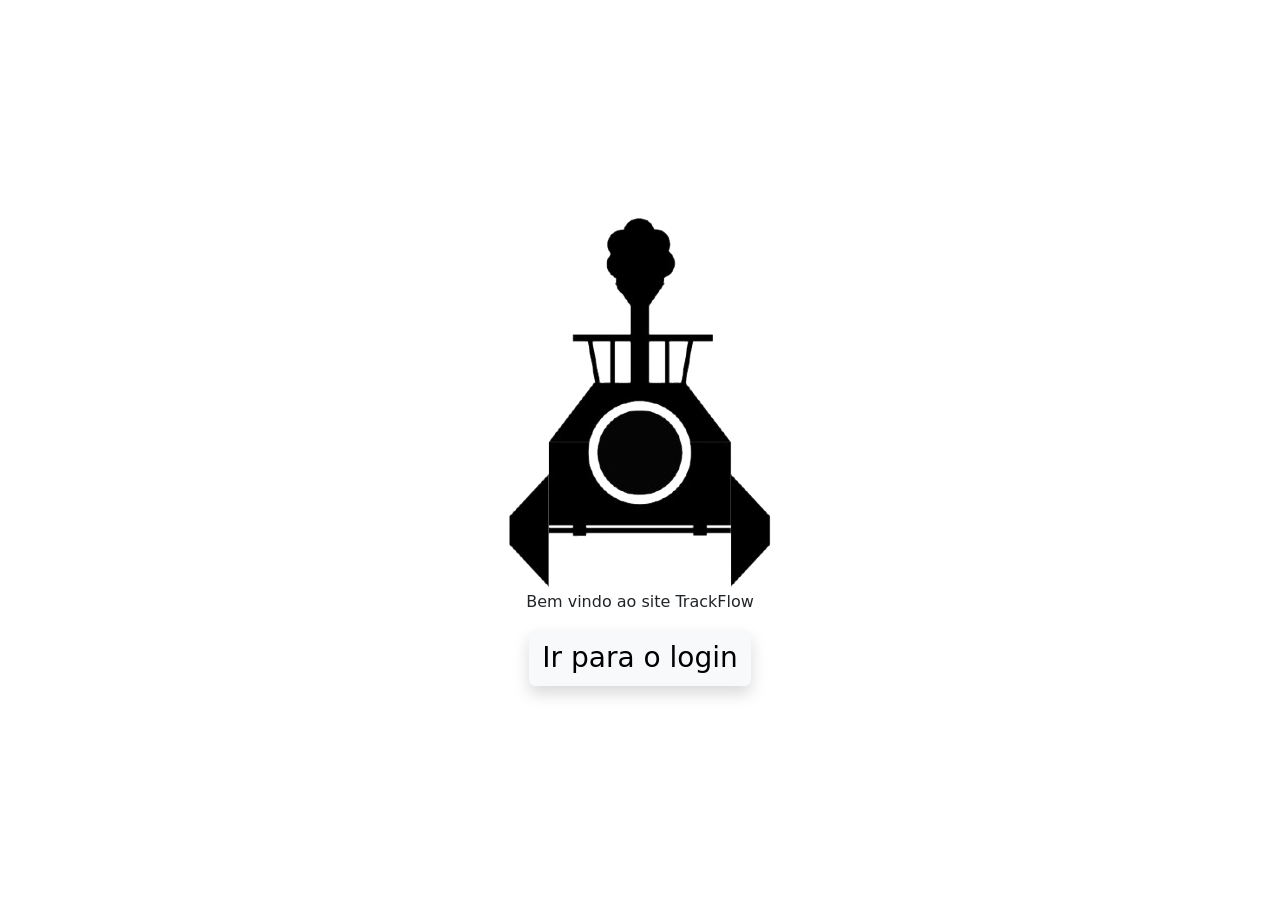
==== index.html @ a9c0d56c "up-padronização do script add-script e script bootstrap" ====
<html lang="en">

<head>
    <meta charset="UTF-8">
    <meta name="viewport" content="width=device-width, initial-scale=1.0">
    <link rel="shortcut icon" href="assets/logoTrackFlow.png">
    <link href="https://cdn.jsdelivr.net/npm/bootstrap@5.3.8/dist/css/bootstrap.min.css" rel="stylesheet" integrity="sha384-sRIl4kxILFvY47J16cr9ZwB07vP4J8+LH7qKQnuqkuIAvNWLzeN8tE5YBujZqJLB" crossorigin="anonymous">
    <link rel="stylesheet" href="styles/style.css">
    <title>Tela inicial</title>
</head>

<body class="IndexCorPag">


    <header>
        <nav>

        </nav>
    </header>

    <main>
        <div class="d-flex flex-column align-items-center justify-content-center vh-100">
            <img src="Assets/logoTrackFlow.png" alt="Logo TrackFlow" class="ImgLoginPage">
            <p class="IndexTituloPag">Bem vindo ao site TrackFlow</p>
            <button type="submit" class="btn btn-light fs-3 shadow" id="IndexButton"> Ir para o login </button>
        </div>
    </main>

    <footer>

    </footer>
    <script src="Scripts/ScriptIndex.js"> </script>
</body>

</html>
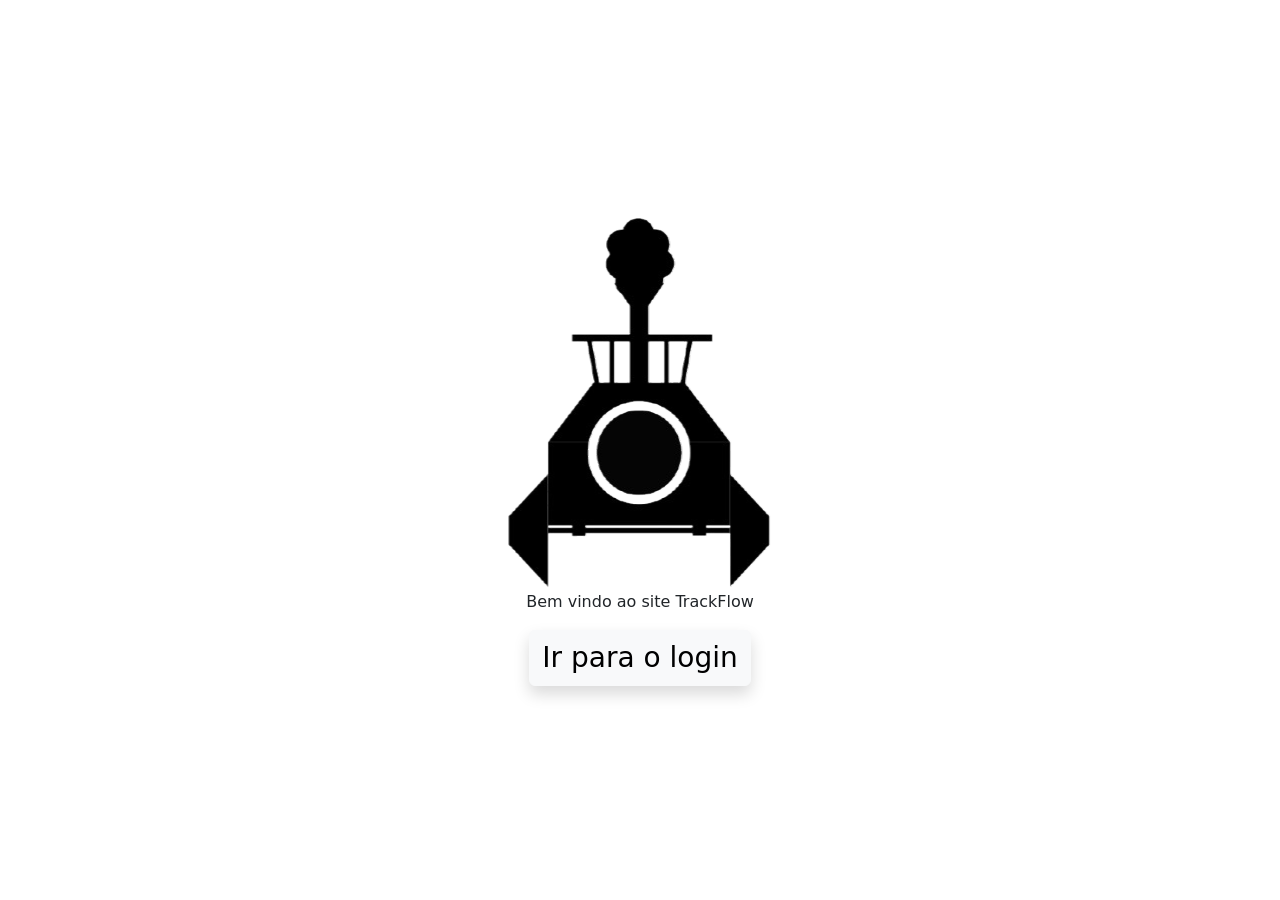
==== commit 323910dc: "fix - All HTML, CSS, and JavaScript have been fixed and are now running. The identidade.md documenta" ====
--- a/index.html
+++ b/index.html
@@ -3,13 +3,13 @@
 <head>
     <meta charset="UTF-8">
     <meta name="viewport" content="width=device-width, initial-scale=1.0">
-    <link rel="shortcut icon" href="assets/logoTrackFlow.png">
+    <link rel="shortcut icon" href="assets/icone.ico">
     <link href="https://cdn.jsdelivr.net/npm/bootstrap@5.3.8/dist/css/bootstrap.min.css" rel="stylesheet" integrity="sha384-sRIl4kxILFvY47J16cr9ZwB07vP4J8+LH7qKQnuqkuIAvNWLzeN8tE5YBujZqJLB" crossorigin="anonymous">
     <link rel="stylesheet" href="styles/style.css">
     <title>Tela inicial</title>
 </head>
 
-<body class="IndexCorPag">
+<body class="CoresBackground" data-background="AzureClaroFundo">
 
 
     <header>
@@ -20,16 +20,16 @@
 
     <main>
         <div class="d-flex flex-column align-items-center justify-content-center vh-100">
-            <img src="Assets/logoTrackFlow.png" alt="Logo TrackFlow" class="ImgLoginPage">
+            <img src="Assets/logo-track-flow.png" alt="Logo TrackFlow" class="img-login-page">
             <p class="IndexTituloPag">Bem vindo ao site TrackFlow</p>
-            <button type="submit" class="btn btn-light fs-3 shadow" id="IndexButton"> Ir para o login </button>
+            <button type="submit" class="btn btn-light fs-3 shadow" id="index-button"> Ir para o login </button>
         </div>
     </main>
 
     <footer>
 
     </footer>
-    <script src="Scripts/ScriptIndex.js"> </script>
+    <script src="scripts/script-index.js"> </script>
 </body>
 
 </html>
